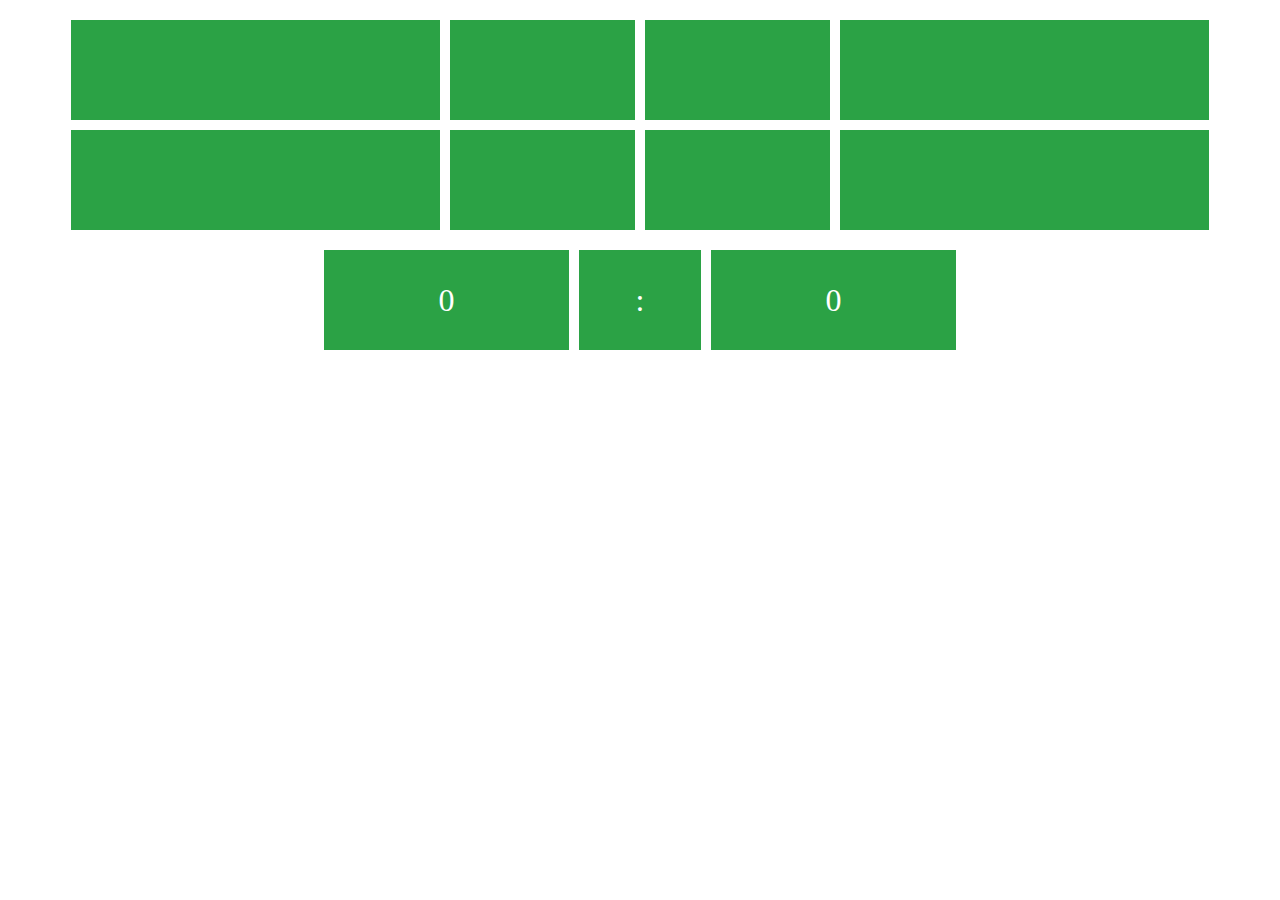
==== match.html @ 3449cebd "两个页面功能基本功能准备完毕，还剩双打。" ====
<!DOCTYPE html>
<html lang="zh-CN">
<head>
    <meta charset="UTF-8">
    <script src="match.js"></script>
    <link rel="stylesheet" type="text/css" href="match.css">
    <title>羽球记分板 - Han</title>
</head>
<body>
<div class="position-container">
    <div class="position-box column-1 player" id="team_1_player_left"></div>
    <div class="position-box column-2 sign" id="team_1_sign_left"></div>
    <div class="position-box column-3 sign" id="team_2_sign_right"></div>
    <div class="position-box column-4 player" id="team_2_player_right"></div>
    <div class="position-box column-1 player" id="team_1_player_right"></div>
    <div class="position-box column-2 sign" id="team_1_sign_right"></div>
    <div class="position-box column-3 sign" id="team_2_sign_left"></div>
    <div class="position-box column-4 player" id="team_2_player_left"></div>
</div>

<div class="score-container">
    <div class="score-box" id="team_1_score" onclick="addPoint(event)">0</div>
    <div class="score-box" id="middle_between_teams">:</div>
    <div class="score-box" id="team_2_score" onclick='addPoint(event)'>0</div>
</div>

</body>
</html>
---- match.css ----
.position-container {
    display: grid;
    grid-template-columns: 2fr 1fr 1fr 2fr;
    gap: 10px;
    width: 90%;
    margin: 20px auto;
}

.position-box {
    background-color: #2BA245;
    display: flex;
    align-items: center;
    justify-content: center;
    height: 100px;
    color: white;
    font-size: 24px;
}

.score-container {
    display: grid;
    grid-template-columns: 2fr 1fr 2fr;
    width: 50%;
    gap: 10px;
    margin: 20px auto;
}

.score-box {
    background-color: #2BA245;
    display: flex;
    align-items: center;
    justify-content: center;
    height: 100px;
    color: white;
    font-size: 32px;
}
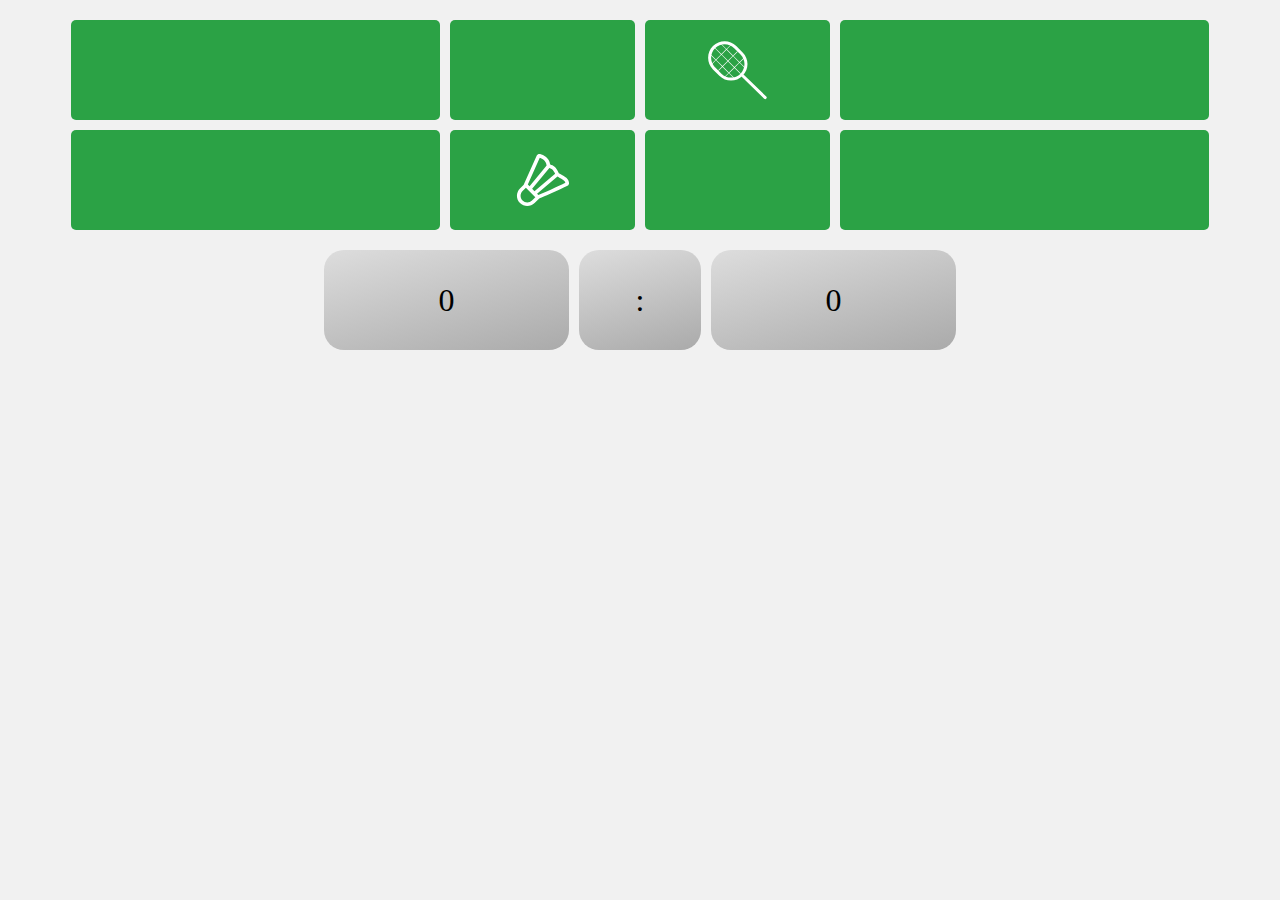
==== commit ae4267bb: "基本完成所有基础功能，美化了样式。" ====
--- a/match.html
+++ b/match.html
@@ -6,14 +6,15 @@
     <link rel="stylesheet" type="text/css" href="match.css">
     <title>羽球记分板 - Han</title>
 </head>
+
 <body>
 <div class="position-container">
     <div class="position-box column-1 player" id="team_1_player_left"></div>
     <div class="position-box column-2 sign" id="team_1_sign_left"></div>
-    <div class="position-box column-3 sign" id="team_2_sign_right"></div>
+    <div class="position-box column-3 sign" id="team_2_sign_right"><img src="receive.svg" alt=""/></div>
     <div class="position-box column-4 player" id="team_2_player_right"></div>
     <div class="position-box column-1 player" id="team_1_player_right"></div>
-    <div class="position-box column-2 sign" id="team_1_sign_right"></div>
+    <div class="position-box column-2 sign" id="team_1_sign_right"><img src="serve.svg" alt=""/></div>
     <div class="position-box column-3 sign" id="team_2_sign_left"></div>
     <div class="position-box column-4 player" id="team_2_player_left"></div>
 </div>
--- a/match.css
+++ b/match.css
@@ -1,3 +1,7 @@
+html {
+    background: #F1F1F1;
+}
+
 .position-container {
     display: grid;
     grid-template-columns: 2fr 1fr 1fr 2fr;
@@ -14,6 +18,7 @@
     height: 100px;
     color: white;
     font-size: 24px;
+    border-radius: 5px;
 }
 
 .score-container {
@@ -25,11 +30,17 @@
 }
 
 .score-box {
-    background-color: #2BA245;
+    background-color: #AAAAAA;
     display: flex;
     align-items: center;
     justify-content: center;
     height: 100px;
-    color: white;
     font-size: 32px;
+    border-radius: 20px;
+    background-image: linear-gradient(165deg, #DDDDDD, #AAAAAA);
 }
+
+img {
+    max-width: 60%;
+    max-height: 60%;
+}